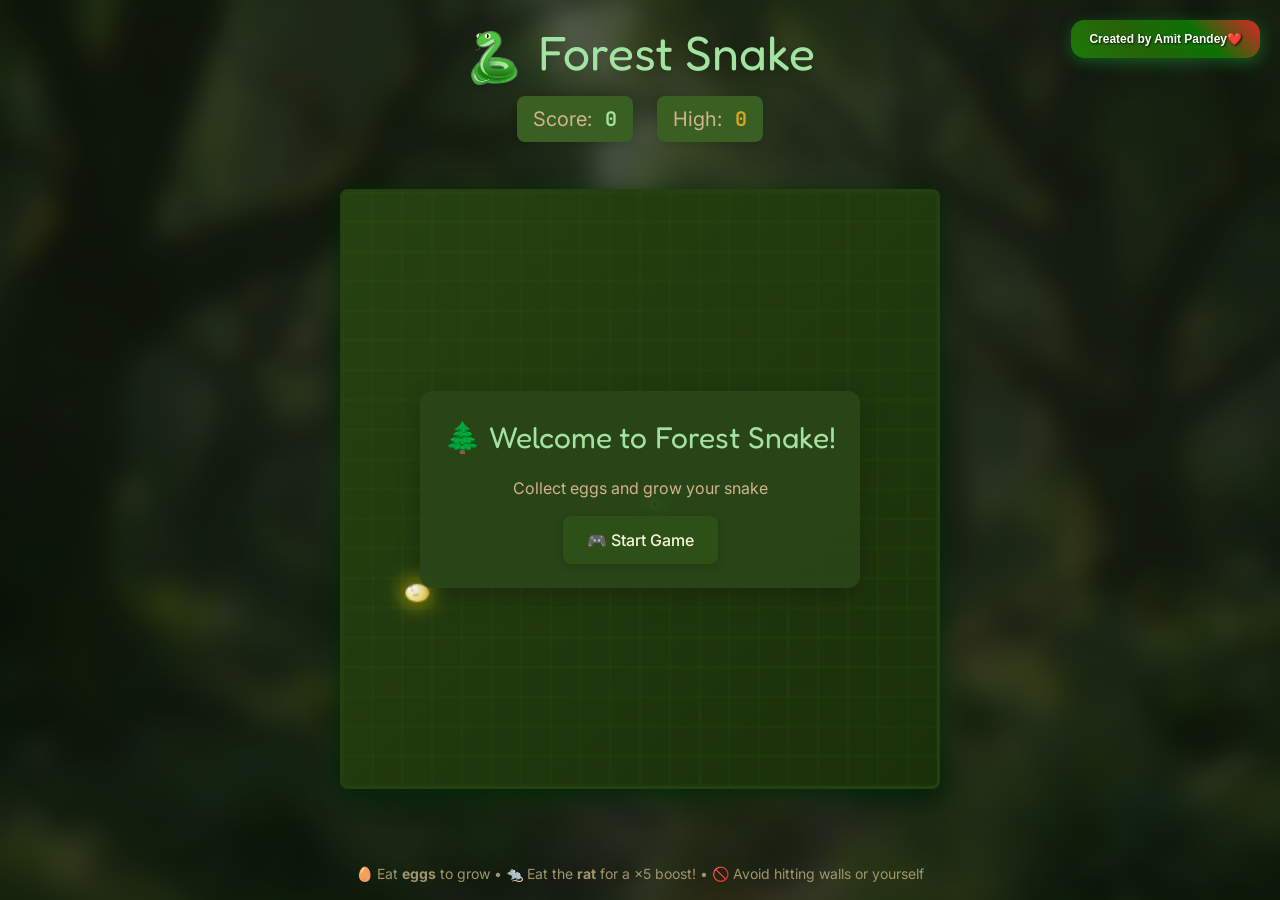
==== game_play_screen.html @ 3468eaeb "new add" ====
<!DOCTYPE html>
<html lang="en">
<head>
    <meta charset="UTF-8" />
    <meta name="viewport" content="width=device-width, initial-scale=1.0" />
    <title>Forest Snake Game - Play</title>
    <link rel="stylesheet" href="css/main.css" />
    <link rel="icon" type="image/png" href="public/favicon.png" />
    <style>
        body {
            --bg-url: url('./public/bg.png');
            position: relative;
            min-height: 100vh;
            background-color: #000000;
        }

        body::before {
            content: "";
            position: fixed;
            inset: 0;
            background-image: var(--bg-url);
            background-size: cover;
            background-position: center;
            background-repeat: no-repeat;
            filter: blur(12px) brightness(0.6);
            transform: scale(1.03);
            z-index: -2;
        }

        body::after {
            content: "";
            position: fixed;
            inset: 0;
            background: rgba(10, 24, 10, 0.35);
            backdrop-filter: blur(4px);
            -webkit-backdrop-filter: blur(4px);
            z-index: -1;
        }

        #gameCanvas, .game-canvas, .min-h-screen {
            position: relative;
            z-index: 0;
        }

        .game-canvas {
            border: 3px solid var(--color-primary-600);
            border-radius: 8px;
            background: linear-gradient(135deg, var(--color-background-700) 0%, var(--color-background-800) 100%);
            box-shadow: 0 8px 24px rgb(3, 38, 8);
            touch-action: none;
            max-width: 100%;
            max-height: 100%;
        }

        .min-h-screen.flex-col {
            justify-content: space-between;
        }

        .game-over-overlay {
            background: rgba(26, 48, 9, 0.95);
            backdrop-filter: blur(8px);
        }

        @keyframes pulse {
            0%, 100% { opacity: 1; }
            50% { opacity: 0.7; }
        }

        .pulse-animation {
            animation: pulse 2s infinite;
        }

        @keyframes slideUp {
            from { transform: translateY(20px); opacity: 0; }
            to { transform: translateY(0); opacity: 1; }
        }

        .slide-up {
            animation: slideUp 0.3s ease-out;
        }

        .creator-credit {
            position: fixed;
            top: 20px;
            right: 20px;
            background: rgba(0, 0, 0, 0.85);
            border: 2px solid #1c810b85;
            border-radius: 12px; 
            padding: 8px 16px;
            color: #ffffff;
            font-family: 'Arial', sans-serif;
            font-size: 12px;
            font-weight: 600;
            text-shadow: 1px 1px 2px rgba(0, 0, 0, 0.8);
            box-shadow: 0 4px 15px rgba(38, 220, 84, 0.3),
                        inset 0 1px 0 rgba(255, 255, 255, 0.1);
            backdrop-filter: blur(10px);
            z-index: 9999;
            transition: all 0.3s ease;
            cursor: pointer;
        }

        .creator-credit:hover {
            transform: translateY(-2px);
            box-shadow: 0 6px 20px rgba(65, 220, 38, 0.4),
                        inset 0 1px 0 rgba(255, 255, 255, 0.2);
            border-color: #4aef44;
        }

        .creator-credit::before {
            content: '';
            position: absolute;
            top: -2px;
            left: -2px;
            right: -2px;
            bottom: -2px;
            background: linear-gradient(45deg, #1c7a09, #276307, #0c7204, #dc2626);
            border-radius: 14px;
            z-index: -1;
            animation: borderGlow 3s ease-in-out infinite;
        }

        @keyframes borderGlow {
            0%, 100% { opacity: 0.6; }
            50% { opacity: 1; }
        }

        @media (max-height: 600px) and (max-width: 900px) and (orientation: landscape) {
            body {
                overflow: hidden;
            }
            .min-h-screen {
                padding: 0 !important;
                align-items: center;
                justify-content: center;
            }

            .slide-up, #controls-container, .absolute.bottom-4, .creator-credit {
                display: none !important;
            }

            .relative.mb-6 {
                margin: 0 !important;
            }
        }

        @media (max-width: 640px) {
            .creator-credit {
                top: 130px;
                right: 10px;
                font-size: 11px;
                padding: 2px;
            }
        }

        .snake-icon {
            width: 1.2em;
            height: 1.2em;
            vertical-align: middle;
            margin-right: 0.2rem;
            display: inline-block;
        }
    </style>
    <script type="module" src="https://static.rocket.new/rocket-web.js?_cfg=https%3A%2F%2Fforestsna8764back.builtwithrocket.new&_be=https%3A%2F%2Fapplication.rocket.new&_v=0.1.8"></script>
</head>
<body class="bg-background min-h-screen font-body text-text-primary overflow-hidden">
    <a href="https://www.amitpandey.site/" style="text-decoration: none;">
        <div class="creator-credit">
            Created by Amit Pandey❤️
        </div>
    </a>

    <audio id="hissSound" preload="auto">
        <source src="public/hiss.mp3" type="audio/mpeg">
        Your browser does not support the audio element.
    </audio>

    <div class="min-h-screen flex flex-col items-center justify-between p-4 relative">
        <div class="text-center mb-6 slide-up">
            <h1 class="font-heading text-fluid-4xl text-accent-400 mb-2 drop-shadow-lg">
                <img src="public/favicon.png" alt="Snake Icon" class="snake-icon"> Forest Snake
            </h1>
            <div class="flex items-center justify-center gap-6 text-fluid-lg">
                <div class="bg-surface-700 px-4 py-2 rounded-organic shadow-organic">
                    <span class="text-text-secondary">Score:</span>
                    <span id="score" class="text-accent-400 font-mono font-bold ml-2">0</span>
                </div>
                <div class="bg-surface-700 px-4 py-2 rounded-organic shadow-organic">
                    <span class="text-text-secondary">High:</span>
                    <span id="highScore" class="text-warning font-mono font-bold ml-2">0</span>
                </div>
            </div>
        </div>

        <div class="relative mb-6">
            <canvas id="gameCanvas" class="game-canvas" width="400" height="400"></canvas>
            <div id="gameStatus" class="absolute inset-0 flex items-center justify-center text-center opacity-0 transition-all duration-300">
                <div class="bg-surface-800 bg-opacity-95 p-6 rounded-organic-lg shadow-organic-xl">
                    <div id="statusMessage" class="text-fluid-2xl font-heading text-accent-400 mb-4"></div>
                    <div id="statusSubtext" class="text-text-secondary mb-4"></div>
                    <button id="restartBtn" class="bg-primary-500 hover:bg-primary-400 text-text-primary px-6 py-3 rounded-organic font-medium transition-organic shadow-organic">
                        🎮 Start Game
                    </button>
                </div>
            </div>
        </div>

        <div id="controls-container" class="text-center text-text-secondary text-fluid-sm">
            <p id="touch-instructions" class="mb-2 md:hidden">Swipe on the game area to control the snake</p>
        </div>
<br>
        <div class="absolute bottom-4 left-4 right-4 text-center text-text-tertiary text-fluid-xs">
            <p>🥚 Eat <strong>eggs</strong> to grow • 🐀 Eat the <strong>rat</strong> for a ×5 boost! • 🚫 Avoid hitting walls or yourself</p>
        </div>
    </div>

    <script>
      
        const canvas = document.getElementById('gameCanvas');
        const ctx = canvas.getContext('2d');
        const scoreElement = document.getElementById('score');
        const highScoreElement = document.getElementById('highScore');
        const gameStatus = document.getElementById('gameStatus');
        const statusMessage = document.getElementById('statusMessage');
        const statusSubtext = document.getElementById('statusSubtext');
        const restartBtn = document.getElementById('restartBtn');
        const touchInstructions = document.getElementById('touch-instructions');
        const header = document.querySelector('.slide-up');
        const controlsContainer = document.getElementById('controls-container');
        const bottomHints = document.querySelector('.absolute.bottom-4');
        const hissSound = document.getElementById('hissSound');

     
        let gameState = 'waiting';
        let score = 0;
        let highScore = localStorage.getItem('forestSnakeHighScore') || 0;
        let gameLoop;
        let eggsEaten = 0;
        let rat = null;
        let tongueVisible = false;
        let tongueTimer = 0;
        const RAT_SPAWN_THRESHOLD = 10;
        const TONGUE_DURATION = 5; 

        const gridSize = 20;
        const tileCount = canvas.width / gridSize;

    
        let snake = [{ x: 10, y: 10 }];
        let dx = 0;
        let dy = 0;

     
        let food = { x: Math.floor(Math.random() * tileCount), y: Math.floor(Math.random() * tileCount) };


        function init() {
            highScoreElement.textContent = highScore;
            showGameStatus('🌲 Welcome to Forest Snake!', 'Collect eggs and grow your snake');
            resizeCanvas();
            window.addEventListener('resize', resizeCanvas);
            hissSound.load();
            draw();
        }

       
        function resizeCanvas() {
            const availableWidth = window.innerWidth;
            const availableHeight = window.innerHeight;
            let size;

            if (availableWidth > availableHeight && availableWidth < 900) {
                size = Math.floor(availableHeight * 0.98);
            } else {
                const headerHeight = header ? header.offsetHeight + 24 : 0;
                const controlsHeight = controlsContainer ? controlsContainer.offsetHeight + 16 : 0;
                const hintsHeight = bottomHints ? bottomHints.offsetHeight + 16 : 0;
                const maxVerticalSpace = availableHeight - headerHeight - controlsHeight - hintsHeight - 32;
                const maxHorizontalSpace = availableWidth - 32;
                size = Math.floor(Math.min(maxHorizontalSpace, maxVerticalSpace, 600));
            }

            size = Math.max(300, size);
            canvas.style.width = size + 'px';
            canvas.style.height = size + 'px';
            canvas.width = 400;
            canvas.height = 400;
            draw();
        }

        function showGameStatus(message, subtext = '') {
            statusMessage.textContent = message;
            statusSubtext.textContent = subtext;
            gameStatus.style.opacity = '1';
            gameStatus.style.pointerEvents = 'auto';
        }

        function hideGameStatus() {
            gameStatus.style.opacity = '0';
            gameStatus.style.pointerEvents = 'none';
        }

       
        function startGame() {
            gameState = 'playing';
            score = 0;
            eggsEaten = 0;
            rat = null;
            tongueVisible = false;
            tongueTimer = 0;
            scoreElement.textContent = score;
            snake = [{ x: 10, y: 10 }];
            dx = 1;
            dy = 0;
            generateFood();
            hideGameStatus();
            if (gameLoop) clearInterval(gameLoop);
            gameLoop = setInterval(updateGame, 150);
        }

     
        function getRandomPosition(excludeList = []) {
            let position;
            let isOverlap;
            do {
                position = {
                    x: Math.floor(Math.random() * tileCount),
                    y: Math.floor(Math.random() * tileCount)
                };
                isOverlap = snake.some(segment => segment.x === position.x && segment.y === position.y) ||
                           excludeList.some(item => item.x === position.x && item.y === position.y);
            } while (isOverlap);
            return position;
        }


        function generateFood() {
            food = getRandomPosition();
        }

       
        function generateRat() {
            if (eggsEaten >= RAT_SPAWN_THRESHOLD && rat === null) {
                rat = getRandomPosition([food]);
                eggsEaten = 0;
            }
        }

      
        function updateGame() {
            if (gameState !== 'playing') return;

      
            if (tongueVisible) {
                tongueTimer++;
                if (tongueTimer >= TONGUE_DURATION) {
                    tongueVisible = false;
                    tongueTimer = 0;
                }
            }

            const head = { x: snake[0].x + dx, y: snake[0].y + dy };

       
            if (head.x < 0 || head.x >= tileCount || head.y < 0 || head.y >= tileCount) {
                gameOver();
                return;
            }

            for (let segment of snake) {
                if (head.x === segment.x && head.y === segment.y) {
                    gameOver();
                    return;
                }
            }

            snake.unshift(head);

            let ateFood = false;
            let ateRat = false;

            
            if (head.x === food.x && head.y === food.y) {
                score += 10;
                eggsEaten++;
                ateFood = true;
                tongueVisible = true;
                tongueTimer = 0;
                hissSound.currentTime = 0;
                hissSound.play().catch(error => console.log("Audio play failed:", error));
            }

     
            if (rat && head.x === rat.x && head.y === rat.y) {
                score += 50;
                for (let i = 0; i < 4; i++) {
                    snake.push({});
                }
                rat = null;
                ateRat = true;
                tongueVisible = true;
                tongueTimer = 0;
                hissSound.currentTime = 0;
                hissSound.play().catch(error => console.log("Audio play failed:", error));
            }

            scoreElement.textContent = score;
            if (score > highScore) {
                highScore = score;
                highScoreElement.textContent = highScore;
                localStorage.setItem('forestSnakeHighScore', highScore);
            }

            if (ateFood || ateRat) {
                generateFood();
                if (ateFood) generateRat();
                scoreElement.classList.add('animate-scale-press');
                setTimeout(() => scoreElement.classList.remove('animate-scale-press'), 150);
            } else {
                snake.pop();
            }

            draw();
        }

     
        function draw() {
         
            const gradient = ctx.createLinearGradient(0, 0, canvas.width, canvas.height);
            gradient.addColorStop(0, '#274211');
            gradient.addColorStop(1, '#1A3009');
            ctx.fillStyle = gradient;
            ctx.fillRect(0, 0, canvas.width, canvas.height);


            ctx.strokeStyle = 'rgba(85, 135, 40, 0.1)';
            ctx.lineWidth = 1;
            for (let i = 0; i <= tileCount; i++) {
                ctx.beginPath();
                ctx.moveTo(i * gridSize, 0);
                ctx.lineTo(i * gridSize, canvas.height);
                ctx.stroke();
                ctx.beginPath();
                ctx.moveTo(0, i * gridSize);
                ctx.lineTo(canvas.width, i * gridSize);
                ctx.stroke();
            }

            ctx.save();
            const eggX = food.x * gridSize + gridSize / 2;
            const eggY = food.y * gridSize + gridSize / 2;
            const eggGradient = ctx.createRadialGradient(eggX - 4, eggY - 4, 2, eggX, eggY, gridSize / 2);
            eggGradient.addColorStop(0, '#FFFFFF');
            eggGradient.addColorStop(0.5, '#F0E68C');
            eggGradient.addColorStop(1, '#DAA520');
            ctx.fillStyle = eggGradient;
            ctx.shadowColor = '#FFD700';
            ctx.shadowBlur = 15;
            ctx.beginPath();
            ctx.ellipse(eggX, eggY, gridSize / 2 - 2, gridSize / 2 - 4, 0, 0, 2 * Math.PI);
            ctx.fill();
            ctx.fillStyle = 'rgba(139, 69, 19, 0.3)';
            for (let i = 0; i < 5; i++) {
                const speckleX = eggX + (Math.random() - 0.5) * (gridSize / 2);
                const speckleY = eggY + (Math.random() - 0.5) * (gridSize / 2);
                ctx.beginPath();
                ctx.arc(speckleX, speckleY, 1, 0, 2 * Math.PI);
                ctx.fill();
            }
            ctx.restore();

      
            if (rat) {
                ctx.save();
                const ratX = rat.x * gridSize + gridSize / 2;
                const ratY = rat.y * gridSize + gridSize / 2;
                const ratGradient = ctx.createRadialGradient(ratX - 3, ratY - 3, 2, ratX, ratY, gridSize / 2);
                ratGradient.addColorStop(0, '#D2B48C');
                ratGradient.addColorStop(1, '#A0522D');
                ctx.fillStyle = ratGradient;
                ctx.shadowColor = '#8B4513';
                ctx.shadowBlur = 10;
                ctx.beginPath();
                ctx.ellipse(ratX, ratY, gridSize / 2 - 2, gridSize / 2 - 3, 0, 0, 2 * Math.PI);
                ctx.fill();
                ctx.strokeStyle = '#D2B48C';
                ctx.lineWidth = 2;
                ctx.beginPath();
                ctx.moveTo(ratX, ratY);
                ctx.quadraticCurveTo(ratX + gridSize / 2, ratY + gridSize / 4, ratX + gridSize, ratY);
                ctx.stroke();
                ctx.fillStyle = '#F08080';
                ctx.beginPath();
                ctx.arc(ratX - gridSize / 4, ratY - gridSize / 4, 3, 0, 2 * Math.PI);
                ctx.arc(ratX + gridSize / 4, ratY - gridSize / 4, 3, 0, 2 * Math.PI);
                ctx.fill();
                ctx.fillStyle = '#000000';
                ctx.beginPath();
                ctx.arc(ratX - gridSize / 6, ratY - gridSize / 6, 2, 0, 2 * Math.PI);
                ctx.arc(ratX + gridSize / 6, ratY - gridSize / 6, 2, 0, 2 * Math.PI);
                ctx.fill();
                ctx.restore();
            }

  
            snake.forEach((segment, index) => {
                ctx.save();
                const x = segment.x * gridSize;
                const y = segment.y * gridSize;
                const snakeGradient = ctx.createLinearGradient(x, y, x + gridSize, y + gridSize);
                snakeGradient.addColorStop(0, '#228B22');
                snakeGradient.addColorStop(0.5, '#006400');
                snakeGradient.addColorStop(1, '#228B22');
                ctx.fillStyle = snakeGradient;
                ctx.shadowColor = 'rgba(0, 0, 0, 0.5)';
                ctx.shadowBlur = 8;
                ctx.shadowOffsetX = 2;
                ctx.shadowOffsetY = 2;
                ctx.beginPath();
                ctx.roundRect(x + 2, y + 2, gridSize - 4, gridSize - 4, 8);
                ctx.fill();
                ctx.fillStyle = 'rgba(255, 255, 255, 0.2)';
                const scaleSize = 3;
                const scaleSpacing = 5;
                for (let i = 2; i < gridSize - scaleSize; i += scaleSpacing) {
                    for (let j = 2; j < gridSize - scaleSize; j += scaleSpacing) {
                        ctx.beginPath();
                        ctx.arc(x + i, y + j, scaleSize / 2, 0, 2 * Math.PI);
                        ctx.fill();
                    }
                }
                ctx.restore();
            });

            if (snake.length > 0) {
                ctx.save();
                const head = snake[0];
                const x = head.x * gridSize;
                const y = head.y * gridSize;
                const headGradient = ctx.createRadialGradient(x + gridSize / 2, y + gridSize / 2, 2, x + gridSize / 2, y + gridSize / 2, gridSize / 2);
                headGradient.addColorStop(0, '#32CD32');
                headGradient.addColorStop(1, '#006400');
                ctx.fillStyle = headGradient;
                ctx.shadowColor = '#32CD32';
                ctx.shadowBlur = 12;
                ctx.beginPath();
                ctx.roundRect(x + 1, y + 1, gridSize - 2, gridSize - 2, 10);
                ctx.fill();


                ctx.fillStyle = '#FFD700';
                ctx.shadowBlur = 0;
                const eyeSize = 3;
                let eye1X = x + gridSize / 2, eye1Y = y + gridSize / 2, eye2X = x + gridSize / 2, eye2Y = y + gridSize / 2;
                if (dx === 1) {
                    eye1X = x + gridSize - 5; eye1Y = y + 5;
                    eye2X = x + gridSize - 5; eye2Y = y + gridSize - 5;
                } else if (dx === -1) {
                    eye1X = x + 5; eye1Y = y + 5;
                    eye2X = x + 5; eye2Y = y + gridSize - 5;
                } else if (dy === 1) {
                    eye1X = x + 5; eye1Y = y + gridSize - 5;
                    eye2X = x + gridSize - 5; eye2Y = y + gridSize - 5;
                } else if (dy === -1) {
                    eye1X = x + 5; eye1Y = y + 5;
                    eye2X = x + gridSize - 5; eye2Y = y + 5;
                }
                ctx.beginPath();
                ctx.arc(eye1X, eye1Y, eyeSize, 0, 2 * Math.PI);
                ctx.arc(eye2X, eye2Y, eyeSize, 0, 2 * Math.PI);
                ctx.fill();
                ctx.fillStyle = '#000000';
                ctx.beginPath();
                ctx.arc(eye1X, eye1Y, eyeSize / 2, 0, 2 * Math.PI);
                ctx.arc(eye2X, eye2Y, eyeSize / 2, 0, 2 * Math.PI);
                ctx.fill();

   
                if (tongueVisible && (dx !== 0 || dy !== 0)) {
                    ctx.save();
                    ctx.strokeStyle = '#FF4040';
                    ctx.lineWidth = 2;
                    ctx.lineCap = 'round';
                    ctx.beginPath();
                    let tongueStartX = x + gridSize / 2;
                    let tongueStartY = y + gridSize / 2;
                    let tongueEndX = tongueStartX;
                    let tongueEndY = tongueStartY;
                    if (dx === 1) {
                        tongueStartX = x + gridSize;
                        tongueEndX = tongueStartX + gridSize / 2;
                        tongueStartY = tongueEndY = y + gridSize / 2;
                    } else if (dx === -1) {
                        tongueStartX = x;
                        tongueEndX = tongueStartX - gridSize / 2;
                        tongueStartY = tongueEndY = y + gridSize / 2;
                    } else if (dy === 1) {
                        tongueStartY = y + gridSize;
                        tongueEndY = tongueStartY + gridSize / 2;
                        tongueStartX = tongueEndX = x + gridSize / 2;
                    } else if (dy === -1) {
                        tongueStartY = y;
                        tongueEndY = tongueStartY - gridSize / 2;
                        tongueStartX = tongueEndX = x + gridSize / 2;
                    }
                    ctx.moveTo(tongueStartX, tongueStartY);
                    ctx.lineTo(tongueEndX, tongueEndY);
                    ctx.stroke();
                  
                    ctx.beginPath();
                    ctx.moveTo(tongueEndX, tongueEndY);
                    if (dx === 1 || dx === -1) {
                        ctx.lineTo(tongueEndX + (dx * gridSize / 4), tongueEndY - gridSize / 8);
                        ctx.moveTo(tongueEndX, tongueEndY);
                        ctx.lineTo(tongueEndX + (dx * gridSize / 4), tongueEndY + gridSize / 8);
                    } else {
                        ctx.lineTo(tongueEndX - gridSize / 8, tongueEndY + (dy * gridSize / 4));
                        ctx.moveTo(tongueEndX, tongueEndY);
                        ctx.lineTo(tongueEndX + gridSize / 8, tongueEndY + (dy * gridSize / 4));
                    }
                    ctx.stroke();
                    ctx.restore();
                }
                ctx.restore();
            }
        }

      
        function gameOver() {
            gameState = 'gameOver';
            clearInterval(gameLoop);
            let message = '💀 Game Over!';
            let subtext = `Final Score: ${score}`;
            if (score === highScore && score > 0) {
                message = '🏆 New High Score!';
                subtext = `Amazing! You scored ${score} points`;
            }
            restartBtn.textContent = '🔄 Play Again';
            showGameStatus(message, subtext);
        }

        function togglePause() {
            if (gameState === 'playing') {
                gameState = 'paused';
                clearInterval(gameLoop);
                showGameStatus('⏸️ Game Paused', 'Press SPACE or tap to resume');
            } else if (gameState === 'paused') {
                gameState = 'playing';
                hideGameStatus();
                gameLoop = setInterval(updateGame, 150);
            }
        }

      
        document.addEventListener('keydown', (e) => {
            if (gameState === 'waiting') {
                if (e.code === 'Space' || e.code.startsWith('Arrow')) {
                    startGame();
                }
                return;
            }

            if (gameState === 'playing') {
                switch (e.code) {
                    case 'ArrowUp':
                        if (dy !== 1) { dx = 0; dy = -1; }
                        break;
                    case 'ArrowDown':
                        if (dy !== -1) { dx = 0; dy = 1; }
                        break;
                    case 'ArrowLeft':
                        if (dx !== 1) { dx = -1; dy = 0; }
                        break;
                    case 'ArrowRight':
                        if (dx !== -1) { dx = 1; dy = 0; }
                        break;
                    case 'Space':
                        e.preventDefault();
                        togglePause();
                        break;
                }
            } else if (gameState === 'paused' && e.code === 'Space') {
                e.preventDefault();
                togglePause();
            }
        });

        
        let touchStartX = 0;
        let touchStartY = 0;

        canvas.addEventListener('touchstart', (e) => {
            if (e.target === canvas) e.preventDefault();
            const touch = e.touches[0];
            touchStartX = touch.clientX;
            touchStartY = touch.clientY;
            if (gameState === 'paused') togglePause();
        });

        canvas.addEventListener('touchend', (e) => {
            if (e.target === canvas) e.preventDefault();
            if (gameState !== 'playing') return;
            const touch = e.changedTouches[0];
            const deltaX = touch.clientX - touchStartX;
            const deltaY = touch.clientY - touchStartY;
            const minSwipeDistance = 30;

            if (Math.abs(deltaX) > Math.abs(deltaY) && Math.abs(deltaX) > minSwipeDistance) {
                if (deltaX > 0 && dx !== -1) {
                    dx = 1; dy = 0;
                } else if (deltaX < 0 && dx !== 1) {
                    dx = -1; dy = 0;
                }
            } else if (Math.abs(deltaY) > minSwipeDistance) {
                if (deltaY > 0 && dy !== -1) {
                    dx = 0; dy = 1;
                } else if (deltaY < 0 && dy !== 1) {
                    dx = 0; dy = -1;
                }
            }
        });

        document.body.addEventListener('touchmove', (e) => {
            if (e.target === canvas) e.preventDefault();
        }, { passive: false });

    
        restartBtn.addEventListener('click', startGame);

   
        init();
    </script>
    <script id="dhws-dataInjector" src="../public/dhws-data-injector.js"></script>
</body>
</html>
---- css/main.css ----
@import url('https://fonts.googleapis.com/css2?family=Fredoka+One:wght@400&display=swap');
@import url('https://fonts.googleapis.com/css2?family=Inter:wght@400;500&display=swap');
@import url('https://fonts.googleapis.com/css2?family=Source+Sans+Pro:wght@300&display=swap');
@import url('https://fonts.googleapis.com/css2?family=JetBrains+Mono:wght@500&display=swap');

*, ::before, ::after {
  --tw-border-spacing-x: 0;
  --tw-border-spacing-y: 0;
  --tw-translate-x: 0;
  --tw-translate-y: 0;
  --tw-rotate: 0;
  --tw-skew-x: 0;
  --tw-skew-y: 0;
  --tw-scale-x: 1;
  --tw-scale-y: 1;
  --tw-pan-x: ;
  --tw-pan-y: ;
  --tw-pinch-zoom: ;
  --tw-scroll-snap-strictness: proximity;
  --tw-gradient-from-position: ;
  --tw-gradient-via-position: ;
  --tw-gradient-to-position: ;
  --tw-ordinal: ;
  --tw-slashed-zero: ;
  --tw-numeric-figure: ;
  --tw-numeric-spacing: ;
  --tw-numeric-fraction: ;
  --tw-ring-inset: ;
  --tw-ring-offset-width: 0px;
  --tw-ring-offset-color: #fff;
  --tw-ring-color: rgb(59 130 246 / 0.5);
  --tw-ring-offset-shadow: 0 0 #0000;
  --tw-ring-shadow: 0 0 #0000;
  --tw-shadow: 0 0 #0000;
  --tw-shadow-colored: 0 0 #0000;
  --tw-blur: ;
  --tw-brightness: ;
  --tw-contrast: ;
  --tw-grayscale: ;
  --tw-hue-rotate: ;
  --tw-invert: ;
  --tw-saturate: ;
  --tw-sepia: ;
  --tw-drop-shadow: ;
  --tw-backdrop-blur: ;
  --tw-backdrop-brightness: ;
  --tw-backdrop-contrast: ;
  --tw-backdrop-grayscale: ;
  --tw-backdrop-hue-rotate: ;
  --tw-backdrop-invert: ;
  --tw-backdrop-opacity: ;
  --tw-backdrop-saturate: ;
  --tw-backdrop-sepia: ;
  --tw-contain-size: ;
  --tw-contain-layout: ;
  --tw-contain-paint: ;
  --tw-contain-style: ;
}

::backdrop {
  --tw-border-spacing-x: 0;
  --tw-border-spacing-y: 0;
  --tw-translate-x: 0;
  --tw-translate-y: 0;
  --tw-rotate: 0;
  --tw-skew-x: 0;
  --tw-skew-y: 0;
  --tw-scale-x: 1;
  --tw-scale-y: 1;
  --tw-pan-x: ;
  --tw-pan-y: ;
  --tw-pinch-zoom: ;
  --tw-scroll-snap-strictness: proximity;
  --tw-gradient-from-position: ;
  --tw-gradient-via-position: ;
  --tw-gradient-to-position: ;
  --tw-ordinal: ;
  --tw-slashed-zero: ;
  --tw-numeric-figure: ;
  --tw-numeric-spacing: ;
  --tw-numeric-fraction: ;
  --tw-ring-inset: ;
  --tw-ring-offset-width: 0px;
  --tw-ring-offset-color: #fff;
  --tw-ring-color: rgb(59 130 246 / 0.5);
  --tw-ring-offset-shadow: 0 0 #0000;
  --tw-ring-shadow: 0 0 #0000;
  --tw-shadow: 0 0 #0000;
  --tw-shadow-colored: 0 0 #0000;
  --tw-blur: ;
  --tw-brightness: ;
  --tw-contrast: ;
  --tw-grayscale: ;
  --tw-hue-rotate: ;
  --tw-invert: ;
  --tw-saturate: ;
  --tw-sepia: ;
  --tw-drop-shadow: ;
  --tw-backdrop-blur: ;
  --tw-backdrop-brightness: ;
  --tw-backdrop-contrast: ;
  --tw-backdrop-grayscale: ;
  --tw-backdrop-hue-rotate: ;
  --tw-backdrop-invert: ;
  --tw-backdrop-opacity: ;
  --tw-backdrop-saturate: ;
  --tw-backdrop-sepia: ;
  --tw-contain-size: ;
  --tw-contain-layout: ;
  --tw-contain-paint: ;
  --tw-contain-style: ;
}

*, ::before, ::after {
  box-sizing: border-box;
  border-width: 0;
  border-style: solid;
  border-color: #e5e7eb;
}

::before, ::after {
  --tw-content: '';
}

html, :host {
  line-height: 1.5;
  -webkit-text-size-adjust: 100%;
  -moz-tab-size: 4;
  -o-tab-size: 4;
  tab-size: 4;
  font-family: ui-sans-serif, system-ui, sans-serif, "Apple Color Emoji", "Segoe UI Emoji", "Segoe UI Symbol", "Noto Color Emoji";
  font-feature-settings: normal;
  font-variation-settings: normal;
  -webkit-tap-highlight-color: transparent;
}

body {
  margin: 0;
  line-height: inherit;
}

hr {
  height: 0;
  color: inherit;
  border-top-width: 1px;
}

abbr:where([title]) {
  -webkit-text-decoration: underline dotted;
  text-decoration: underline dotted;
}

h1, h2, h3, h4, h5, h6 {
  font-size: inherit;
  font-weight: inherit;
}

a {
  color: inherit;
  text-decoration: inherit;
}

b, strong {
  font-weight: bolder;
}

code, kbd, samp, pre {
  font-family: JetBrains Mono, monospace;
  font-feature-settings: normal;
  font-variation-settings: normal;
  font-size: 1em;
}

small {
  font-size: 80%;
}

sub, sup {
  font-size: 75%;
  line-height: 0;
  position: relative;
  vertical-align: baseline;
}

sub {
  bottom: -0.25em;
}

sup {
  top: -0.5em;
}

table {
  text-indent: 0;
  border-color: inherit;
  border-collapse: collapse;
}

button, input, optgroup, select, textarea {
  font-family: inherit;
  font-feature-settings: inherit;
  font-variation-settings: inherit;
  font-size: 100%;
  font-weight: inherit;
  line-height: inherit;
  letter-spacing: inherit;
  color: inherit;
  margin: 0;
  padding: 0;
}

button, select {
  text-transform: none;
}

button, input:where([type='button']), input:where([type='reset']), input:where([type='submit']) {
  -webkit-appearance: button;
  background-color: transparent;
  background-image: none;
}

:-moz-focusring {
  outline: auto;
}

:-moz-ui-invalid {
  box-shadow: none;
}

progress {
  vertical-align: baseline;
}

::-webkit-inner-spin-button, ::-webkit-outer-spin-button {
  height: auto;
}

[type='search'] {
  -webkit-appearance: textfield;
  outline-offset: -2px;
}

::-webkit-search-decoration {
  -webkit-appearance: none;
}

::-webkit-file-upload-button {
  -webkit-appearance: button;
  font: inherit;
}

summary {
  display: list-item;
}

blockquote, dl, dd, h1, h2, h3, h4, h5, h6, hr, figure, p, pre {
  margin: 0;
}

fieldset {
  margin: 0;
  padding: 0;
}

legend {
  padding: 0;
}

ol, ul, menu {
  list-style: none;
  margin: 0;
  padding: 0;
}

dialog {
  padding: 0;
}

textarea {
  resize: vertical;
}

input::-moz-placeholder, textarea::-moz-placeholder {
  opacity: 1;
  color: #9ca3af;
}

input::placeholder, textarea::placeholder {
  opacity: 1;
  color: #9ca3af;
}

button, [role="button"] {
  cursor: pointer;
}

:disabled {
  cursor: default;
}

img, svg, video, canvas, audio, iframe, embed, object {
  display: block;
  vertical-align: middle;
}

img, video {
  max-width: 100%;
  height: auto;
}

[hidden]:where(:not([hidden="until-found"])) {
  display: none;
}

.container {
  width: 100%;
}

@media (min-width: 640px) {
  .container {
    max-width: 640px;
  }
}

@media (min-width: 768px) {
  .container {
    max-width: 768px;
  }
}

@media (min-width: 1024px) {
  .container {
    max-width: 1024px;
  }
}

@media (min-width: 1280px) {
  .container {
    max-width: 1280px;
  }
}

@media (min-width: 1536px) {
  .container {
    max-width: 1536px;
  }
}

.static {
  position: static;
}

.fixed {
  position: fixed;
}

.absolute {
  position: absolute;
}

.relative {
  position: relative;
}

.inset-0 {
  inset: 0px;
}

.bottom-4 {
  bottom: 1rem;
}

.left-4 {
  left: 1rem;
}

.right-4 {
  right: 1rem;
}

.mb-2 {
  margin-bottom: 0.5rem;
}

.mb-4 {
  margin-bottom: 1rem;
}

.mb-6 {
  margin-bottom: 1.5rem;
}

.ml-2 {
  margin-left: 0.5rem;
}

.flex {
  display: flex;
}

.grid {
  display: grid;
}

.hidden {
  display: none;
}

.h-48 {
  height: 12rem;
}

.min-h-screen {
  min-height: 100vh;
}

.w-48 {
  width: 12rem;
}

.grow {
  flex-grow: 1;
}

.transform {
  transform: translate(var(--tw-translate-x), var(--tw-translate-y)) rotate(var(--tw-rotate)) skewX(var(--tw-skew-x)) skewY(var(--tw-skew-y)) scaleX(var(--tw-scale-x)) scaleY(var(--tw-scale-y));
}

.animate-scale-press {
  animation: scalePress 150ms cubic-bezier(0.4, 0.0, 0.2, 1);
}

.resize {
  resize: both;
}

.grid-cols-3 {
  grid-template-columns: repeat(3, minmax(0, 1fr));
}

.flex-col {
  flex-direction: column;
}

.items-center {
  align-items: center;
}

.justify-center {
  justify-content: center;
}

.gap-3 {
  gap: 0.75rem;
}

.gap-6 {
  gap: 1.5rem;
}

.overflow-hidden {
  overflow: hidden;
}

.rounded {
  border-radius: 0.25rem;
}

.rounded-organic {
  border-radius: 8px;
}

.rounded-organic-lg {
  border-radius: 12px;
}

.border {
  border-width: 1px;
}

.bg-background {
  --tw-bg-opacity: 1;
  background-color: rgb(26 48 9 / var(--tw-bg-opacity, 1));
}

.bg-primary-500 {
  --tw-bg-opacity: 1;
  background-color: rgb(45 80 22 / var(--tw-bg-opacity, 1));
}

.bg-surface-700 {
  --tw-bg-opacity: 1;
  background-color: rgb(58 95 35 / var(--tw-bg-opacity, 1));
}

.bg-surface-800 {
  --tw-bg-opacity: 1;
  background-color: rgb(42 69 24 / var(--tw-bg-opacity, 1));
}

.bg-warning {
  --tw-bg-opacity: 1;
  background-color: rgb(218 165 32 / var(--tw-bg-opacity, 1));
}

.bg-opacity-95 {
  --tw-bg-opacity: 0.95;
}

.p-4 {
  padding: 1rem;
}

.p-6 {
  padding: 1.5rem;
}

.px-3 {
  padding-left: 0.75rem;
  padding-right: 0.75rem;
}

.px-4 {
  padding-left: 1rem;
  padding-right: 1rem;
}

.px-6 {
  padding-left: 1.5rem;
  padding-right: 1.5rem;
}

.py-2 {
  padding-top: 0.5rem;
  padding-bottom: 0.5rem;
}

.py-3 {
  padding-top: 0.75rem;
  padding-bottom: 0.75rem;
}

.text-center {
  text-align: center;
}

.font-body {
  font-family: Inter, sans-serif;
}

.font-heading {
  font-family: Fredoka One, sans-serif;
}

.font-mono {
  font-family: JetBrains Mono, monospace;
}

.text-2xl {
  font-size: 1.5rem;
  line-height: 2rem;
}

.text-fluid-2xl {
  font-size: clamp(1.5rem, 1.3rem + 1vw, 1.875rem);
}

.text-fluid-4xl {
  font-size: clamp(2.25rem, 1.9rem + 1.75vw, 3rem);
}

.text-fluid-lg {
  font-size: clamp(1.125rem, 1rem + 0.625vw, 1.25rem);
}

.text-fluid-sm {
  font-size: clamp(0.875rem, 0.8rem + 0.375vw, 1rem);
}

.text-fluid-xs {
  font-size: clamp(0.75rem, 0.7rem + 0.25vw, 0.875rem);
}

.text-sm {
  font-size: 0.875rem;
  line-height: 1.25rem;
}

.font-bold {
  font-weight: 700;
}

.font-medium {
  font-weight: 500;
}

.text-accent-400 {
  --tw-text-opacity: 1;
  color: rgb(162 227 162 / var(--tw-text-opacity, 1));
}

.text-background {
  --tw-text-opacity: 1;
  color: rgb(26 48 9 / var(--tw-text-opacity, 1));
}

.text-text-primary {
  --tw-text-opacity: 1;
  color: rgb(245 245 220 / var(--tw-text-opacity, 1));
}

.text-text-secondary {
  --tw-text-opacity: 1;
  color: rgb(210 180 140 / var(--tw-text-opacity, 1));
}

.text-text-tertiary {
  --tw-text-opacity: 1;
  color: rgb(160 149 107 / var(--tw-text-opacity, 1));
}

.text-warning {
  --tw-text-opacity: 1;
  color: rgb(218 165 32 / var(--tw-text-opacity, 1));
}

.opacity-0 {
  opacity: 0;
}

.opacity-10 {
  opacity: 0.1;
}

.shadow {
  --tw-shadow: 0 1px 3px 0 rgb(0 0 0 / 0.1), 0 1px 2px -1px rgb(0 0 0 / 0.1);
  --tw-shadow-colored: 0 1px 3px 0 var(--tw-shadow-color), 0 1px 2px -1px var(--tw-shadow-color);
  box-shadow: var(--tw-ring-offset-shadow, 0 0 #0000), var(--tw-ring-shadow, 0 0 #0000), var(--tw-shadow);
}

.shadow-organic {
  --tw-shadow: 0 2px 8px rgba(0, 0, 0, 0.1);
  --tw-shadow-colored: 0 2px 8px var(--tw-shadow-color);
  box-shadow: var(--tw-ring-offset-shadow, 0 0 #0000), var(--tw-ring-shadow, 0 0 #0000), var(--tw-shadow);
}

.shadow-organic-xl {
  --tw-shadow: 0 8px 24px rgba(0, 0, 0, 0.2);
  --tw-shadow-colored: 0 8px 24px var(--tw-shadow-color);
  box-shadow: var(--tw-ring-offset-shadow, 0 0 #0000), var(--tw-ring-shadow, 0 0 #0000), var(--tw-shadow);
}

.blur {
  --tw-blur: blur(8px);
  filter: var(--tw-blur) var(--tw-brightness) var(--tw-contrast) var(--tw-grayscale) var(--tw-hue-rotate) var(--tw-invert) var(--tw-saturate) var(--tw-sepia) var(--tw-drop-shadow);
}

.drop-shadow-lg {
  --tw-drop-shadow: drop-shadow(0 10px 8px rgb(0 0 0 / 0.04)) drop-shadow(0 4px 3px rgb(0 0 0 / 0.1));
  filter: var(--tw-blur) var(--tw-brightness) var(--tw-contrast) var(--tw-grayscale) var(--tw-hue-rotate) var(--tw-invert) var(--tw-saturate) var(--tw-sepia) var(--tw-drop-shadow);
}

.backdrop-filter {
  -webkit-backdrop-filter: var(--tw-backdrop-blur) var(--tw-backdrop-brightness) var(--tw-backdrop-contrast) var(--tw-backdrop-grayscale) var(--tw-backdrop-hue-rotate) var(--tw-backdrop-invert) var(--tw-backdrop-opacity) var(--tw-backdrop-saturate) var(--tw-backdrop-sepia);
  backdrop-filter: var(--tw-backdrop-blur) var(--tw-backdrop-brightness) var(--tw-backdrop-contrast) var(--tw-backdrop-grayscale) var(--tw-backdrop-hue-rotate) var(--tw-backdrop-invert) var(--tw-backdrop-opacity) var(--tw-backdrop-saturate) var(--tw-backdrop-sepia);
}

.transition {
  transition-property: color, background-color, border-color, text-decoration-color, fill, stroke, opacity, box-shadow, transform, filter, -webkit-backdrop-filter;
  transition-property: color, background-color, border-color, text-decoration-color, fill, stroke, opacity, box-shadow, transform, filter, backdrop-filter;
  transition-property: color, background-color, border-color, text-decoration-color, fill, stroke, opacity, box-shadow, transform, filter, backdrop-filter, -webkit-backdrop-filter;
  transition-timing-function: cubic-bezier(0.4, 0, 0.2, 1);
  transition-duration: 150ms;
}

.transition-all {
  transition-property: all;
  transition-timing-function: cubic-bezier(0.4, 0, 0.2, 1);
  transition-duration: 150ms;
}

.duration-300 {
  transition-duration: 300ms;
}

.ease-in-out {
  transition-timing-function: cubic-bezier(0.4, 0, 0.2, 1);
}

:root {
  --color-primary: #2D5016;
  --color-primary-50: #F0F7E8;
  --color-primary-100: #D9E8C4;
  --color-primary-200: #B8D18A;
  --color-primary-300: #97BA50;
  --color-primary-400: #76A316;
  --color-primary-500: #2D5016;
  --color-primary-600: #244010;
  --color-primary-700: #1B300C;
  --color-primary-800: #122008;
  --color-primary-900: #091004;
  --color-secondary: #8B4513;
  --color-secondary-50: #F5F0E8;
  --color-secondary-100: #E8D5C4;
  --color-secondary-200: #D4B18A;
  --color-secondary-300: #C08D50;
  --color-secondary-400: #AC6916;
  --color-secondary-500: #8B4513;
  --color-secondary-600: #703710;
  --color-secondary-700: #55290C;
  --color-secondary-800: #3A1B08;
  --color-secondary-900: #1F0D04;
  --color-accent: #90EE90;
  --color-accent-50: #F7FDF7;
  --color-accent-100: #E8F8E8;
  --color-accent-200: #D1F1D1;
  --color-accent-300: #B9EAB9;
  --color-accent-400: #A2E3A2;
  --color-accent-500: #90EE90;
  --color-accent-600: #73BE73;
  --color-accent-700: #568E56;
  --color-accent-800: #395E39;
  --color-accent-900: #1C2F1C;
  --color-background: #1A3009;
  --color-background-50: #F0F4ED;
  --color-background-100: #D9E2D1;
  --color-background-200: #B3C5A3;
  --color-background-300: #8DA875;
  --color-background-400: #678B47;
  --color-background-500: #416E19;
  --color-background-600: #345815;
  --color-background-700: #274211;
  --color-background-800: #1A3009;
  --color-background-900: #0D1C0D;
  --color-surface: #3A5F23;
  --color-surface-50: #F2F6EF;
  --color-surface-100: #DDE7D4;
  --color-surface-200: #BBCFA9;
  --color-surface-300: #99B77E;
  --color-surface-400: #779F53;
  --color-surface-500: #558728;
  --color-surface-600: #446C20;
  --color-surface-700: #3A5F23;
  --color-surface-800: #2A4518;
  --color-surface-900: #15230C;
  --color-text-primary: #F5F5DC;
  --color-text-secondary: #D2B48C;
  --color-text-tertiary: #A0956B;
  --color-success: #32CD32;
  --color-warning: #DAA520;
  --color-error: #CD853F;
  --shadow-light: rgba(0, 0, 0, 0.1);
  --shadow-medium: rgba(0, 0, 0, 0.15);
  --shadow-heavy: rgba(0, 0, 0, 0.25);
}

@keyframes scoreFloat {
  0% {
    transform: translateY(0px);
    opacity: 1;
  }
  100% {
    transform: translateY(-10px);
    opacity: 0;
  }
}

@keyframes scalePress {
  0% {
    transform: scale(1);
  }
  50% {
    transform: scale(0.95);
  }
  100% {
    transform: scale(1);
  }
}

.animate-score-float {
  animation: scoreFloat 300ms cubic-bezier(0.4, 0.0, 0.2, 1) forwards;
}

.animate-scale-press {
  animation: scalePress 150ms cubic-bezier(0.4, 0.0, 0.2, 1);
}

.shadow-organic {
  box-shadow: 0 2px 8px var(--shadow-medium);
}

.shadow-organic-lg {
  box-shadow: 0 4px 12px var(--shadow-medium);
}

.transition-organic {
  transition: all 200ms cubic-bezier(0.4, 0.0, 0.2, 1);
}

.transition-organic-slow {
  transition: all 300ms cubic-bezier(0.4, 0.0, 0.2, 1);
}

@media (max-width: 768px) {
  .touch-target {
    min-height: 44px;
    min-width: 44px;
  }
}

.game-active .controls {
  opacity: 0.7;
  transition: opacity 200ms ease-in-out;
}

.game-active .controls:hover,
.game-active .controls:focus {
  opacity: 1;
}

.hover\:bg-primary-400:hover {
  --tw-bg-opacity: 1;
  background-color: rgb(118 163 22 / var(--tw-bg-opacity, 1));
}

.hover\:bg-yellow-500:hover {
  --tw-bg-opacity: 1;
  background-color: rgb(234 179 8 / var(--tw-bg-opacity, 1));
}

@media (min-width: 768px) {
  .md\:block {
    display: block;
  }
  .md\:hidden {
    display: none;
  }
}
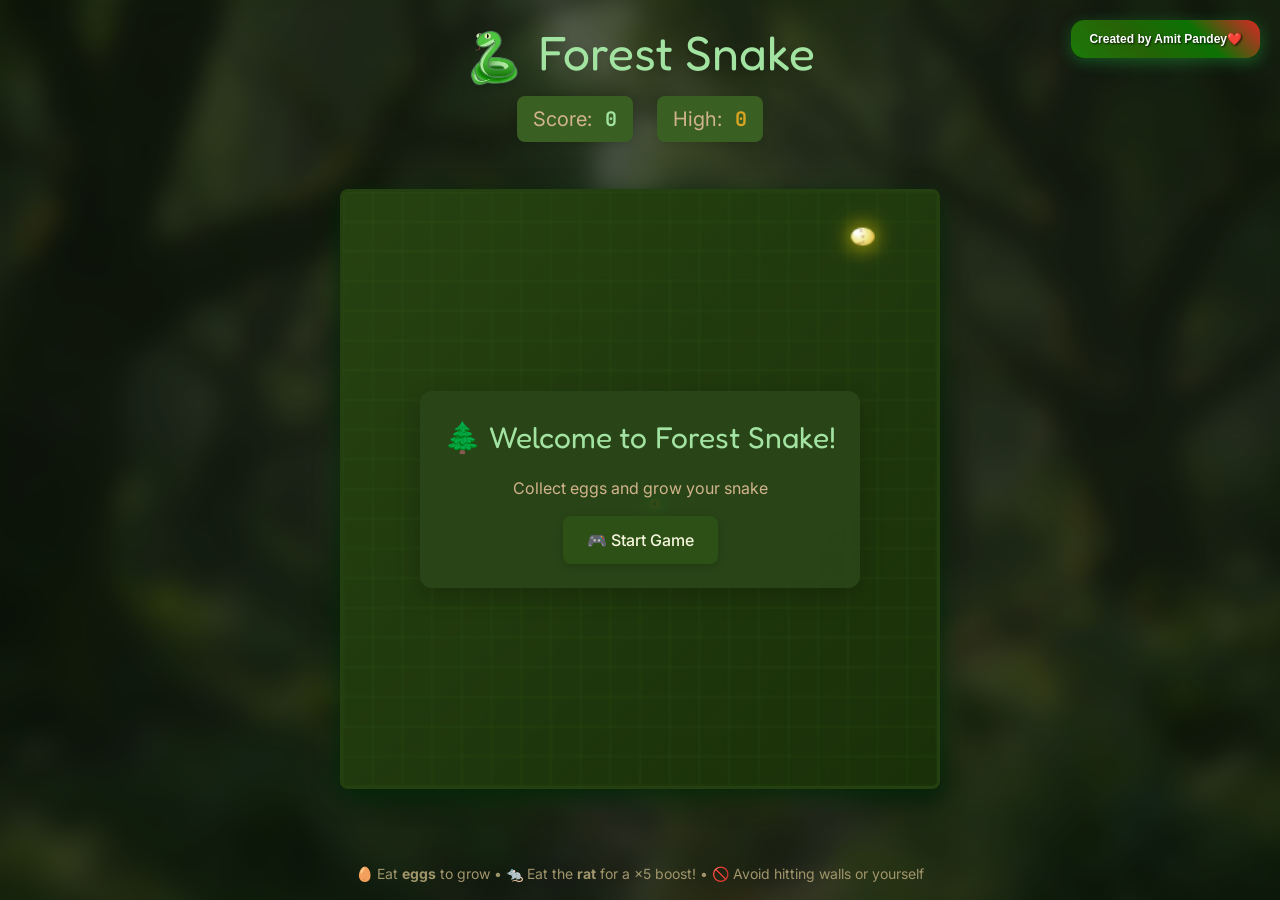
==== commit 1cf357c3: "update" ====
--- a/game_play_screen.html
+++ b/game_play_screen.html
@@ -93,7 +93,7 @@
             font-weight: 600;
             text-shadow: 1px 1px 2px rgba(0, 0, 0, 0.8);
             box-shadow: 0 4px 15px rgba(38, 220, 84, 0.3),
-                        inset 0 1px 0 rgba(255, 255, 255, 0.1);
+                         inset 0 1px 0 rgba(255, 255, 255, 0.1);
             backdrop-filter: blur(10px);
             z-index: 9999;
             transition: all 0.3s ease;
@@ -103,7 +103,7 @@
         .creator-credit:hover {
             transform: translateY(-2px);
             box-shadow: 0 6px 20px rgba(65, 220, 38, 0.4),
-                        inset 0 1px 0 rgba(255, 255, 255, 0.2);
+                         inset 0 1px 0 rgba(255, 255, 255, 0.2);
             border-color: #4aef44;
         }
 
@@ -172,6 +172,11 @@
 
     <audio id="hissSound" preload="auto">
         <source src="public/hiss.mp3" type="audio/mpeg">
+        Your browser does not support the audio element.
+    </audio>
+
+    <audio id="clickSound" preload="auto">
+        <source src="public/click.mp3" type="audio/mpeg">
         Your browser does not support the audio element.
     </audio>
 
@@ -229,8 +234,9 @@
         const controlsContainer = document.getElementById('controls-container');
         const bottomHints = document.querySelector('.absolute.bottom-4');
         const hissSound = document.getElementById('hissSound');
-
-     
+        const clickSound = document.getElementById('clickSound'); // Get the new audio element
+
+      
         let gameState = 'waiting';
         let score = 0;
         let highScore = localStorage.getItem('forestSnakeHighScore') || 0;
@@ -250,7 +256,7 @@
         let dx = 0;
         let dy = 0;
 
-     
+      
         let food = { x: Math.floor(Math.random() * tileCount), y: Math.floor(Math.random() * tileCount) };
 
 
@@ -260,10 +266,11 @@
             resizeCanvas();
             window.addEventListener('resize', resizeCanvas);
             hissSound.load();
+            clickSound.load(); // Load the click sound
             draw();
         }
 
-       
+        
         function resizeCanvas() {
             const availableWidth = window.innerWidth;
             const availableHeight = window.innerHeight;
@@ -300,8 +307,12 @@
             gameStatus.style.pointerEvents = 'none';
         }
 
-       
+        
         function startGame() {
+            // Play click sound when starting the game
+            clickSound.currentTime = 0;
+            clickSound.play().catch(error => console.log("Click audio play failed:", error));
+            
             gameState = 'playing';
             score = 0;
             eggsEaten = 0;
@@ -318,7 +329,7 @@
             gameLoop = setInterval(updateGame, 150);
         }
 
-     
+      
         function getRandomPosition(excludeList = []) {
             let position;
             let isOverlap;
@@ -328,7 +339,7 @@
                     y: Math.floor(Math.random() * tileCount)
                 };
                 isOverlap = snake.some(segment => segment.x === position.x && segment.y === position.y) ||
-                           excludeList.some(item => item.x === position.x && item.y === position.y);
+                            excludeList.some(item => item.x === position.x && item.y === position.y);
             } while (isOverlap);
             return position;
         }
@@ -338,7 +349,7 @@
             food = getRandomPosition();
         }
 
-       
+        
         function generateRat() {
             if (eggsEaten >= RAT_SPAWN_THRESHOLD && rat === null) {
                 rat = getRandomPosition([food]);
@@ -361,7 +372,7 @@
 
             const head = { x: snake[0].x + dx, y: snake[0].y + dy };
 
-       
+      
             if (head.x < 0 || head.x >= tileCount || head.y < 0 || head.y >= tileCount) {
                 gameOver();
                 return;
@@ -390,7 +401,7 @@
                 hissSound.play().catch(error => console.log("Audio play failed:", error));
             }
 
-     
+      
             if (rat && head.x === rat.x && head.y === rat.y) {
                 score += 50;
                 for (let i = 0; i < 4; i++) {
@@ -423,9 +434,9 @@
             draw();
         }
 
-     
+      
         function draw() {
-         
+          
             const gradient = ctx.createLinearGradient(0, 0, canvas.width, canvas.height);
             gradient.addColorStop(0, '#274211');
             gradient.addColorStop(1, '#1A3009');
@@ -502,7 +513,7 @@
                 ctx.restore();
             }
 
-  
+ 
             snake.forEach((segment, index) => {
                 ctx.save();
                 const x = segment.x * gridSize;
@@ -643,9 +654,17 @@
             if (gameState === 'playing') {
                 gameState = 'paused';
                 clearInterval(gameLoop);
+                // Play click sound on pause
+                clickSound.currentTime = 0;
+                clickSound.play().catch(error => console.log("Click audio play failed:", error)); 
+
                 showGameStatus('⏸️ Game Paused', 'Press SPACE or tap to resume');
             } else if (gameState === 'paused') {
                 gameState = 'playing';
+                // Play click sound on resume
+                clickSound.currentTime = 0;
+                clickSound.play().catch(error => console.log("Click audio play failed:", error)); 
+
                 hideGameStatus();
                 gameLoop = setInterval(updateGame, 150);
             }
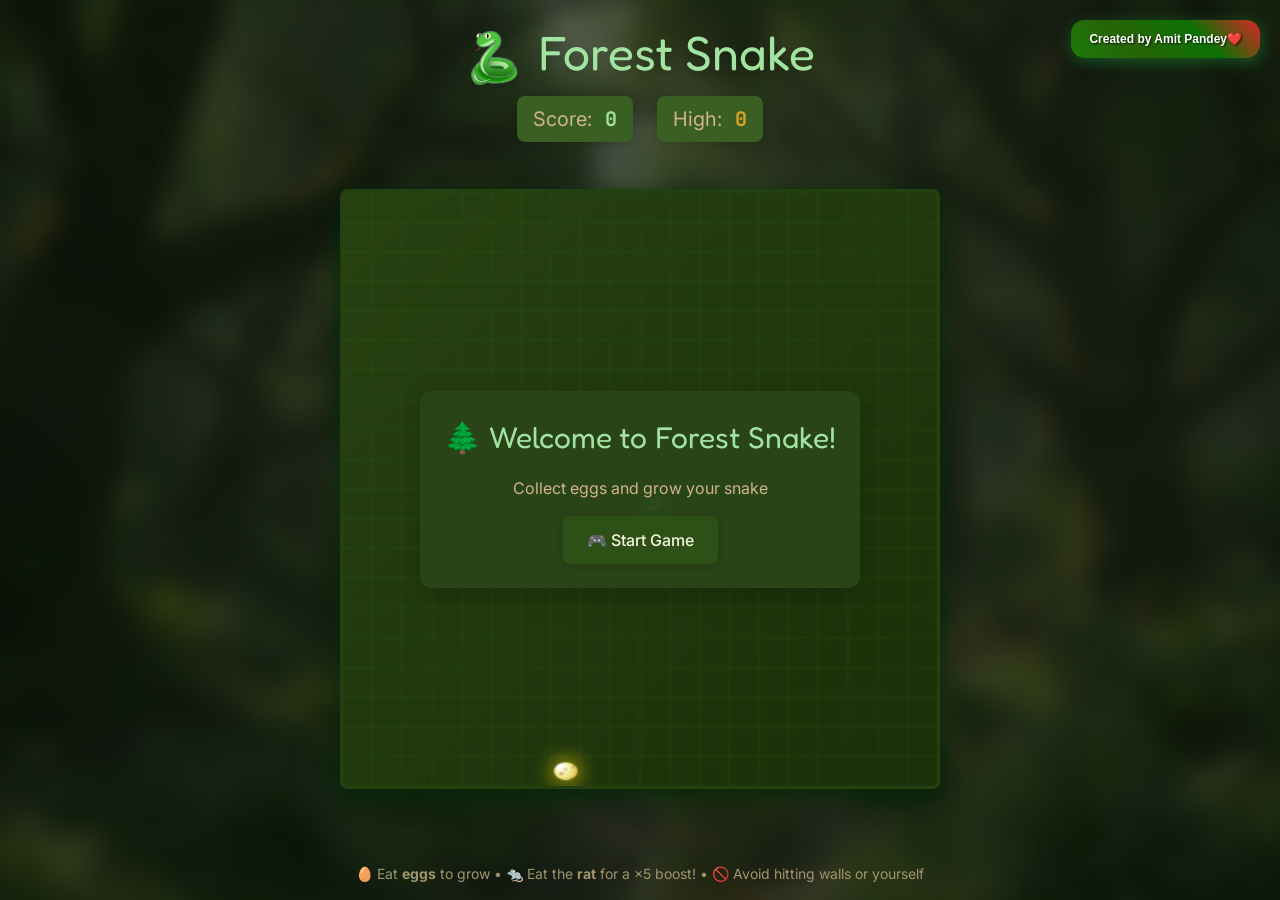
==== commit bc8df30c: "siteupdate" ====
--- a/game_play_screen.html
+++ b/game_play_screen.html
@@ -164,7 +164,7 @@
     <script type="module" src="https://static.rocket.new/rocket-web.js?_cfg=https%3A%2F%2Fforestsna8764back.builtwithrocket.new&_be=https%3A%2F%2Fapplication.rocket.new&_v=0.1.8"></script>
 </head>
 <body class="bg-background min-h-screen font-body text-text-primary overflow-hidden">
-    <a href="https://www.amitpandey.site/" style="text-decoration: none;">
+    <a href="https://www.amitpandeysite.com/" style="text-decoration: none;">
         <div class="creator-credit">
             Created by Amit Pandey❤️
         </div>
